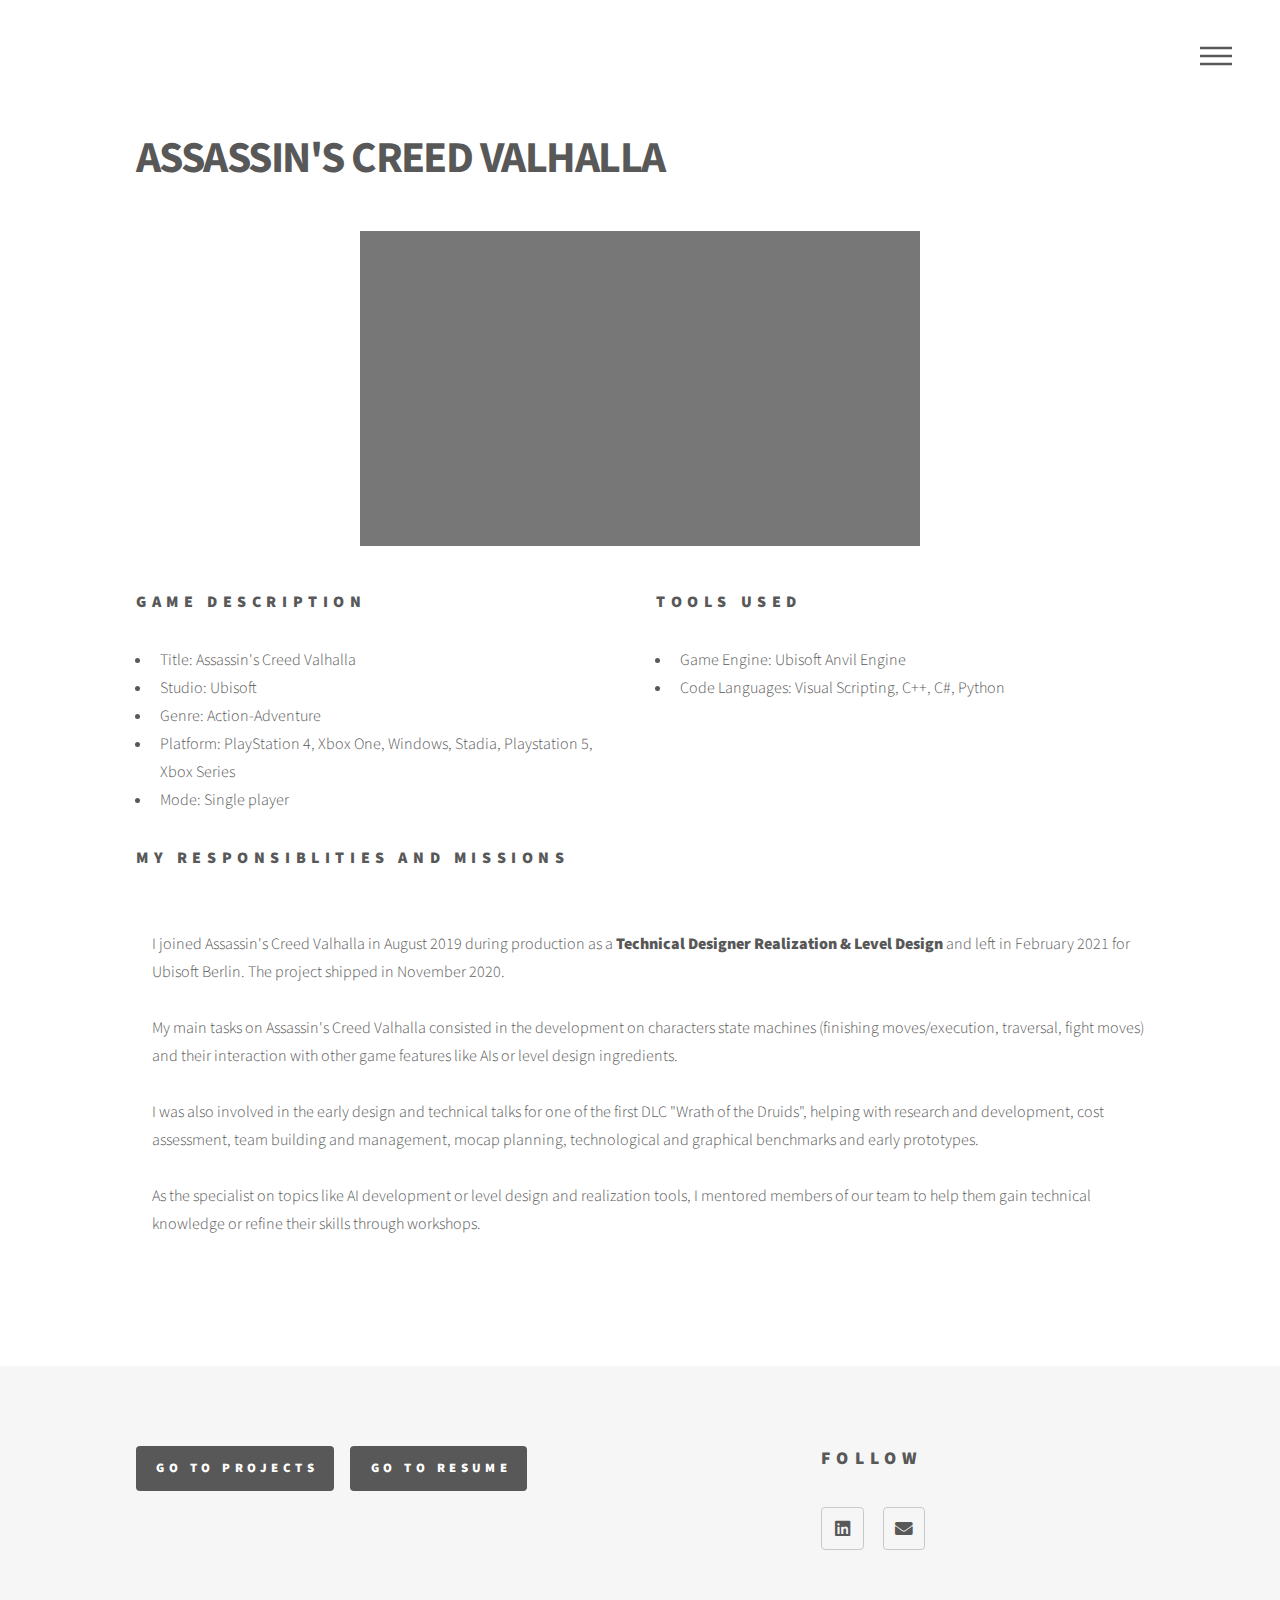
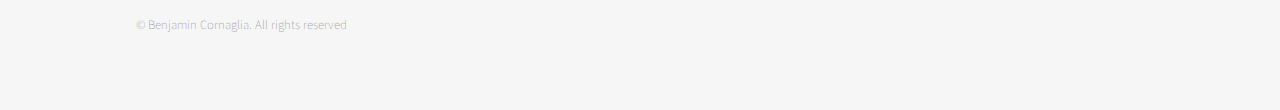
==== AC.html @ 95890073 "Initial Commit" ====
<!DOCTYPE HTML>
<!--
	Phantom by HTML5 UP
	html5up.net | @ajlkn
	Free for personal and commercial use under the CCA 3.0 license (html5up.net/license)
-->
<html>
	<head>
		<title>Benjamin Cornaglia Assassin's Creed Valhalla</title>
		<meta charset="utf-8" />
		<meta name="viewport" content="width=device-width, initial-scale=1, user-scalable=no" />
		<link rel="stylesheet" href="assets/css/main.css" />
		<noscript><link rel="stylesheet" href="assets/css/noscript.css" /></noscript>
	</head>
	<body class="is-preload">
		<!-- Wrapper -->
			<div id="wrapper">

				<!-- Header -->
					<header id="header">
						<div class="inner">

							<!-- Nav -->
								<nav>
									<ul>
										<li><a href="#menu">Menu</a></li>
									</ul>
								</nav>

						</div>
					</header>

				<!-- Menu -->
					<nav id="menu">
						<h2>Menu</h2>
						<ul>
							<li><a href="index.html">Projects</a></li>
							<li><a href="resume.html">Resume</a></li>
						</ul>
					</nav>

				<!-- Main -->
					<div id="main">
						<div class="inner">
							<h1>ASSASSIN'S CREED VALHALLA</h1>

							<iframe src="https://www.youtube.com/embed/d0epU_G4GWY" allowfullscreen></iframe>

							<h1></h1>

							<div class="row">
								<div class="col-6 col-12-small">
									<h3>Game description</h3>
									<ul>
										<li>Title: Assassin's Creed Valhalla</li>
										<li>Studio: Ubisoft</li>
										<li>Genre: Action-Adventure</li>
										<li>Platform: PlayStation 4, Xbox One, Windows, Stadia, Playstation 5, Xbox Series</li>
										<li>Mode: Single player</li>
									</ul>
								</div>
								<div class="col-6 col-12-small">
									<h3>Tools used</h3>
									<ul>
										<li>Game Engine: Ubisoft Anvil Engine</li>
										<li>Code Languages: Visual Scripting, C++, C#, Python</li>
										
									</ul>
								</div>
								<div class="col-12">
									<h3>My responsiblities and missions</h3>
									<ul>
										<p> <br>I joined Assassin's Creed Valhalla in August 2019 during production as a <b>Technical Designer Realization & Level Design</b> and left in February 2021 for Ubisoft Berlin. The project shipped in November 2020.</br>
											<br>My main tasks on Assassin's Creed Valhalla consisted in the development on characters state machines (finishing moves/execution, traversal, fight moves) and their interaction with other game features like AIs or level design ingredients.</br>
											<br>I was also involved in the early design and technical talks for one of the first DLC "Wrath of the Druids", helping with research and development, cost assessment, team building and management, mocap planning, technological and graphical benchmarks and early prototypes.</br>
											<br>As the specialist on topics like AI development or level design and realization tools, I mentored members of our team to help them gain technical knowledge or refine their skills through workshops.</br>
										</p>
									</ul>
								</div>
							</div>
						</div>
					</div>

					

				<!-- Footer -->
				<footer id="footer">
					<div class="inner">
						<section>
							<div class="col-12">
								<ul class="actions">
									<li><a href="index.html" class="button primary">Go to Projects</a></li>
									<li><a href="resume.html" class="button primary">Go to Resume</a></li>											
								</ul>
							</div>
						</section>
						<section>
							<h2>Follow</h2>
							<ul class="icons">
								<li><a href="https://www.linkedin.com/in/benjamincornaglia" class="icon brands style2 fa-linkedin"><span class="label">Linkedin</span></a></li>
								<li><a href="mailto:benjamin.cornaglia@gmail.com" class="icon solid style2 fa-envelope"><span class="label">Email</span></a></li>
							</ul>
						</section>
						<ul class="copyright">
							<li>&copy; Benjamin Cornaglia. All rights reserved</li>
						</ul>
					</div>
				</footer>

			</div>

		<!-- Scripts -->
			<script src="assets/js/jquery.min.js"></script>
			<script src="assets/js/browser.min.js"></script>
			<script src="assets/js/breakpoints.min.js"></script>
			<script src="assets/js/util.js"></script>
			<script src="assets/js/main.js"></script>

	</body>
</html>
---- assets/css/main.css ----
@import url(fontawesome-all.min.css);
@import url("https://fonts.googleapis.com/css?family=Source+Sans+Pro:300,700,900");

/*
	Phantom by HTML5 UP
	html5up.net | @ajlkn
	Free for personal and commercial use under the CCA 3.0 license (html5up.net/license)
*/

html, body, div, span, applet, object,
h1, h2, h3, h4, h5, h6, p, blockquote,
pre, a, abbr, acronym, address, big, cite,
code, del, dfn, em, img, ins, kbd, q, s, samp,
small, strike, strong, sub, sup, tt, var, b,
u, i, center, dl, dt, dd, ol, ul, li, fieldset,
form, label, legend, table, caption, tbody,
tfoot, thead, tr, th, td, article, aside,
canvas, details, embed, figure, figcaption,
footer, header, hgroup, menu, nav, output, ruby,
section, summary, time, mark, audio, video {
	margin: 0;
	padding: 0;
	border: 0;
	font-size: 100%;
	font: inherit;
	vertical-align: baseline;}

article, aside, details, figcaption, figure,
footer, header, hgroup, menu, nav, section {
	display: block;}

iframe{
	width: 560px;
    height: 315px;
    margin: 0 auto;
    background-color: #777;
	display: block;
    border-style:none;
}

body {
	line-height: 1;
}

ol, ul {
	list-style: none;
}

blockquote, q {
	quotes: none;
}

	blockquote:before, blockquote:after, q:before, q:after {
		content: '';
		content: none;
	}

table {
	border-collapse: collapse;
	border-spacing: 0;
}

body {
	-webkit-text-size-adjust: none;
}

mark {
	background-color: transparent;
	color: inherit;
}

input::-moz-focus-inner {
	border: 0;
	padding: 0;
}

input, select, textarea {
	-moz-appearance: none;
	-webkit-appearance: none;
	-ms-appearance: none;
	appearance: none;
}

/* Basic */

	@-ms-viewport {
		width: device-width;
	}

	body {
		-ms-overflow-style: scrollbar;
	}

	@media screen and (max-width: 480px) {

		html, body {
			min-width: 320px;
		}

	}

	html {
		box-sizing: border-box;
	}

	*, *:before, *:after {
		box-sizing: inherit;
	}

	body {
		background: #ffffff;
	}

		body.is-preload *, body.is-preload *:before, body.is-preload *:after {
			-moz-animation: none !important;
			-webkit-animation: none !important;
			-ms-animation: none !important;
			animation: none !important;
			-moz-transition: none !important;
			-webkit-transition: none !important;
			-ms-transition: none !important;
			transition: none !important;
		}

/* Type */

	body, input, select, textarea {
		color: #585858;
		font-family: "Source Sans Pro", Helvetica, sans-serif;
		font-size: 16pt;
		font-weight: 300;
		line-height: 1.75;
	}

		@media screen and (max-width: 1680px) {

			body, input, select, textarea {
				font-size: 14pt;
			}

		}

		@media screen and (max-width: 1280px) {

			body, input, select, textarea {
				font-size: 12pt;
			}

		}

	a {
		-moz-transition: border-bottom-color 0.2s ease, color 0.2s ease;
		-webkit-transition: border-bottom-color 0.2s ease, color 0.2s ease;
		-ms-transition: border-bottom-color 0.2s ease, color 0.2s ease;
		transition: border-bottom-color 0.2s ease, color 0.2s ease;
		text-decoration: none;
		color: #585858;
		border-bottom: dotted 1px rgba(88, 88, 88, 0.5);
	}

		a:hover {
			border-bottom-color: transparent;
			color: #f2849e !important;
		}

	strong, b {
		font-weight: 900;
	}

	em, i {
		font-style: italic;
	}

	p {
		margin: 0 0 2em 0;
	}

	h1 {
		font-size: 2.75em;
		font-weight: 700;
		line-height: 1.3;
		margin: 0 0 1em 0;
		letter-spacing: -0.035em;
	}

		h1 a {
			color: inherit;
		}

		@media screen and (max-width: 736px) {

			h1 {
				font-size: 2em;
				margin: 0 0 1em 0;
			}

		}

		@media screen and (max-width: 360px) {

			h1 {
				font-size: 1.75em;
			}

		}

	h2, h3, h4, h5, h6 {
		font-weight: 900;
		line-height: 1.5;
		margin: 0 0 2em 0;
		text-transform: uppercase;
		letter-spacing: 0.35em;
	}

		h2 a, h3 a, h4 a, h5 a, h6 a {
			color: inherit;
		}

	h2 {
		font-size: 1.1em;
	}

	h3 {
		font-size: 1em;
	}

	h4 {
		font-size: 0.8em;
	}

	h5 {
		font-size: 0.8em;
	}

	h6 {
		font-size: 0.8em;
	}

	@media screen and (max-width: 980px) {

		h1 br, h2 br, h3 br, h4 br, h5 br, h6 br {
			display: none;
		}

	}

	@media screen and (max-width: 736px) {

		h2 {
			font-size: 1em;
		}

		h3 {
			font-size: 0.8em;
		}

	}

	sub {
		font-size: 0.8em;
		position: relative;
		top: 0.5em;
	}

	sup {
		font-size: 0.8em;
		position: relative;
		top: -0.5em;
	}

	blockquote {
		border-left: solid 4px #c9c9c9;
		font-style: italic;
		margin: 0 0 2em 0;
		padding: 0.5em 0 0.5em 2em;
	}

	code {
		background: rgba(144, 144, 144, 0.075);
		border-radius: 4px;
		border: solid 1px #c9c9c9;
		font-family: "Courier New", monospace;
		font-size: 0.9em;
		margin: 0 0.25em;
		padding: 0.25em 0.65em;
	}

	pre {
		-webkit-overflow-scrolling: touch;
		font-family: "Courier New", monospace;
		font-size: 0.9em;
		margin: 0 0 2em 0;
	}

		pre code {
			display: block;
			line-height: 1.75;
			padding: 1em 1.5em;
			overflow-x: auto;
		}

	hr {
		border: 0;
		border-bottom: solid 1px #c9c9c9;
		margin: 2em 0;
	}

		hr.major {
			margin: 3em 0;
		}

	.align-left {
		text-align: left;
	}

	.align-center {
		text-align: center;
	}

	.align-right {
		text-align: right;
	}

/* Row */

	.row {
		display: flex;
		flex-wrap: wrap;
		box-sizing: border-box;
		align-items: stretch;
	}

		.row > * {
			box-sizing: border-box;
		}

		.row.gtr-uniform > * > :last-child {
			margin-bottom: 0;
		}

		.row.aln-left {
			justify-content: flex-start;
		}

		.row.aln-center {
			justify-content: center;
		}

		.row.aln-right {
			justify-content: flex-end;
		}

		.row.aln-top {
			align-items: flex-start;
		}

		.row.aln-middle {
			align-items: center;
		}

		.row.aln-bottom {
			align-items: flex-end;
		}

		.row > .imp {
			order: -1;
		}

		.row > .col-1 {
			width: 8.33333%;
		}

		.row > .off-1 {
			margin-left: 8.33333%;
		}

		.row > .col-2 {
			width: 16.66667%;
		}

		.row > .off-2 {
			margin-left: 16.66667%;
		}

		.row > .col-3 {
			width: 25%;
		}

		.row > .off-3 {
			margin-left: 25%;
		}

		.row > .col-4 {
			width: 33.33333%;
		}

		.row > .off-4 {
			margin-left: 33.33333%;
		}

		.row > .col-5 {
			width: 41.66667%;
		}

		.row > .off-5 {
			margin-left: 41.66667%;
		}

		.row > .col-6 {
			width: 50%;
		}

		.row > .off-6 {
			margin-left: 50%;
		}

		.row > .col-7 {
			width: 58.33333%;
		}

		.row > .off-7 {
			margin-left: 58.33333%;
		}

		.row > .col-8 {
			width: 66.66667%;
		}

		.row > .off-8 {
			margin-left: 66.66667%;
		}

		.row > .col-9 {
			width: 75%;
		}

		.row > .off-9 {
			margin-left: 75%;
		}

		.row > .col-10 {
			width: 83.33333%;
		}

		.row > .off-10 {
			margin-left: 83.33333%;
		}

		.row > .col-11 {
			width: 91.66667%;
		}

		.row > .off-11 {
			margin-left: 91.66667%;
		}

		.row > .col-12 {
			width: 100%;
		}

		.row > .off-12 {
			margin-left: 100%;
		}

		.row.gtr-0 {
			margin-top: 0;
			margin-left: 0em;
		}

			.row.gtr-0 > * {
				padding: 0 0 0 0em;
			}

			.row.gtr-0.gtr-uniform {
				margin-top: 0em;
			}

				.row.gtr-0.gtr-uniform > * {
					padding-top: 0em;
				}

		.row.gtr-25 {
			margin-top: 0;
			margin-left: -0.5em;
		}

			.row.gtr-25 > * {
				padding: 0 0 0 0.5em;
			}

			.row.gtr-25.gtr-uniform {
				margin-top: -0.5em;
			}

				.row.gtr-25.gtr-uniform > * {
					padding-top: 0.5em;
				}

		.row.gtr-50 {
			margin-top: 0;
			margin-left: -1em;
		}

			.row.gtr-50 > * {
				padding: 0 0 0 1em;
			}

			.row.gtr-50.gtr-uniform {
				margin-top: -1em;
			}

				.row.gtr-50.gtr-uniform > * {
					padding-top: 1em;
				}

		.row {
			margin-top: 0;
			margin-left: -2em;
		}

			.row > * {
				padding: 0 0 0 2em;
			}

			.row.gtr-uniform {
				margin-top: -2em;
			}

				.row.gtr-uniform > * {
					padding-top: 2em;
				}

		.row.gtr-150 {
			margin-top: 0;
			margin-left: -3em;
		}

			.row.gtr-150 > * {
				padding: 0 0 0 3em;
			}

			.row.gtr-150.gtr-uniform {
				margin-top: -3em;
			}

				.row.gtr-150.gtr-uniform > * {
					padding-top: 3em;
				}

		.row.gtr-200 {
			margin-top: 0;
			margin-left: -4em;
		}

			.row.gtr-200 > * {
				padding: 0 0 0 4em;
			}

			.row.gtr-200.gtr-uniform {
				margin-top: -4em;
			}

				.row.gtr-200.gtr-uniform > * {
					padding-top: 4em;
				}

		@media screen and (max-width: 1680px) {

			.row {
				display: flex;
				flex-wrap: wrap;
				box-sizing: border-box;
				align-items: stretch;
			}

				.row > * {
					box-sizing: border-box;
				}

				.row.gtr-uniform > * > :last-child {
					margin-bottom: 0;
				}

				.row.aln-left {
					justify-content: flex-start;
				}

				.row.aln-center {
					justify-content: center;
				}

				.row.aln-right {
					justify-content: flex-end;
				}

				.row.aln-top {
					align-items: flex-start;
				}

				.row.aln-middle {
					align-items: center;
				}

				.row.aln-bottom {
					align-items: flex-end;
				}

				.row > .imp-xlarge {
					order: -1;
				}

				.row > .col-1-xlarge {
					width: 8.33333%;
				}

				.row > .off-1-xlarge {
					margin-left: 8.33333%;
				}

				.row > .col-2-xlarge {
					width: 16.66667%;
				}

				.row > .off-2-xlarge {
					margin-left: 16.66667%;
				}

				.row > .col-3-xlarge {
					width: 25%;
				}

				.row > .off-3-xlarge {
					margin-left: 25%;
				}

				.row > .col-4-xlarge {
					width: 33.33333%;
				}

				.row > .off-4-xlarge {
					margin-left: 33.33333%;
				}

				.row > .col-5-xlarge {
					width: 41.66667%;
				}

				.row > .off-5-xlarge {
					margin-left: 41.66667%;
				}

				.row > .col-6-xlarge {
					width: 50%;
				}

				.row > .off-6-xlarge {
					margin-left: 50%;
				}

				.row > .col-7-xlarge {
					width: 58.33333%;
				}

				.row > .off-7-xlarge {
					margin-left: 58.33333%;
				}

				.row > .col-8-xlarge {
					width: 66.66667%;
				}

				.row > .off-8-xlarge {
					margin-left: 66.66667%;
				}

				.row > .col-9-xlarge {
					width: 75%;
				}

				.row > .off-9-xlarge {
					margin-left: 75%;
				}

				.row > .col-10-xlarge {
					width: 83.33333%;
				}

				.row > .off-10-xlarge {
					margin-left: 83.33333%;
				}

				.row > .col-11-xlarge {
					width: 91.66667%;
				}

				.row > .off-11-xlarge {
					margin-left: 91.66667%;
				}

				.row > .col-12-xlarge {
					width: 100%;
				}

				.row > .off-12-xlarge {
					margin-left: 100%;
				}

				.row.gtr-0 {
					margin-top: 0;
					margin-left: 0em;
				}

					.row.gtr-0 > * {
						padding: 0 0 0 0em;
					}

					.row.gtr-0.gtr-uniform {
						margin-top: 0em;
					}

						.row.gtr-0.gtr-uniform > * {
							padding-top: 0em;
						}

				.row.gtr-25 {
					margin-top: 0;
					margin-left: -0.5em;
				}

					.row.gtr-25 > * {
						padding: 0 0 0 0.5em;
					}

					.row.gtr-25.gtr-uniform {
						margin-top: -0.5em;
					}

						.row.gtr-25.gtr-uniform > * {
							padding-top: 0.5em;
						}

				.row.gtr-50 {
					margin-top: 0;
					margin-left: -1em;
				}

					.row.gtr-50 > * {
						padding: 0 0 0 1em;
					}

					.row.gtr-50.gtr-uniform {
						margin-top: -1em;
					}

						.row.gtr-50.gtr-uniform > * {
							padding-top: 1em;
						}

				.row {
					margin-top: 0;
					margin-left: -2em;
				}

					.row > * {
						padding: 0 0 0 2em;
					}

					.row.gtr-uniform {
						margin-top: -2em;
					}

						.row.gtr-uniform > * {
							padding-top: 2em;
						}

				.row.gtr-150 {
					margin-top: 0;
					margin-left: -3em;
				}

					.row.gtr-150 > * {
						padding: 0 0 0 3em;
					}

					.row.gtr-150.gtr-uniform {
						margin-top: -3em;
					}

						.row.gtr-150.gtr-uniform > * {
							padding-top: 3em;
						}

				.row.gtr-200 {
					margin-top: 0;
					margin-left: -4em;
				}

					.row.gtr-200 > * {
						padding: 0 0 0 4em;
					}

					.row.gtr-200.gtr-uniform {
						margin-top: -4em;
					}

						.row.gtr-200.gtr-uniform > * {
							padding-top: 4em;
						}

		}

		@media screen and (max-width: 1280px) {

			.row {
				display: flex;
				flex-wrap: wrap;
				box-sizing: border-box;
				align-items: stretch;
			}

				.row > * {
					box-sizing: border-box;
				}

				.row.gtr-uniform > * > :last-child {
					margin-bottom: 0;
				}

				.row.aln-left {
					justify-content: flex-start;
				}

				.row.aln-center {
					justify-content: center;
				}

				.row.aln-right {
					justify-content: flex-end;
				}

				.row.aln-top {
					align-items: flex-start;
				}

				.row.aln-middle {
					align-items: center;
				}

				.row.aln-bottom {
					align-items: flex-end;
				}

				.row > .imp-large {
					order: -1;
				}

				.row > .col-1-large {
					width: 8.33333%;
				}

				.row > .off-1-large {
					margin-left: 8.33333%;
				}

				.row > .col-2-large {
					width: 16.66667%;
				}

				.row > .off-2-large {
					margin-left: 16.66667%;
				}

				.row > .col-3-large {
					width: 25%;
				}

				.row > .off-3-large {
					margin-left: 25%;
				}

				.row > .col-4-large {
					width: 33.33333%;
				}

				.row > .off-4-large {
					margin-left: 33.33333%;
				}

				.row > .col-5-large {
					width: 41.66667%;
				}

				.row > .off-5-large {
					margin-left: 41.66667%;
				}

				.row > .col-6-large {
					width: 50%;
				}

				.row > .off-6-large {
					margin-left: 50%;
				}

				.row > .col-7-large {
					width: 58.33333%;
				}

				.row > .off-7-large {
					margin-left: 58.33333%;
				}

				.row > .col-8-large {
					width: 66.66667%;
				}

				.row > .off-8-large {
					margin-left: 66.66667%;
				}

				.row > .col-9-large {
					width: 75%;
				}

				.row > .off-9-large {
					margin-left: 75%;
				}

				.row > .col-10-large {
					width: 83.33333%;
				}

				.row > .off-10-large {
					margin-left: 83.33333%;
				}

				.row > .col-11-large {
					width: 91.66667%;
				}

				.row > .off-11-large {
					margin-left: 91.66667%;
				}

				.row > .col-12-large {
					width: 100%;
				}

				.row > .off-12-large {
					margin-left: 100%;
				}

				.row.gtr-0 {
					margin-top: 0;
					margin-left: 0em;
				}

					.row.gtr-0 > * {
						padding: 0 0 0 0em;
					}

					.row.gtr-0.gtr-uniform {
						margin-top: 0em;
					}

						.row.gtr-0.gtr-uniform > * {
							padding-top: 0em;
						}

				.row.gtr-25 {
					margin-top: 0;
					margin-left: -0.5em;
				}

					.row.gtr-25 > * {
						padding: 0 0 0 0.5em;
					}

					.row.gtr-25.gtr-uniform {
						margin-top: -0.5em;
					}

						.row.gtr-25.gtr-uniform > * {
							padding-top: 0.5em;
						}

				.row.gtr-50 {
					margin-top: 0;
					margin-left: -1em;
				}

					.row.gtr-50 > * {
						padding: 0 0 0 1em;
					}

					.row.gtr-50.gtr-uniform {
						margin-top: -1em;
					}

						.row.gtr-50.gtr-uniform > * {
							padding-top: 1em;
						}

				.row {
					margin-top: 0;
					margin-left: -2em;
				}

					.row > * {
						padding: 0 0 0 2em;
					}

					.row.gtr-uniform {
						margin-top: -2em;
					}

						.row.gtr-uniform > * {
							padding-top: 2em;
						}

				.row.gtr-150 {
					margin-top: 0;
					margin-left: -3em;
				}

					.row.gtr-150 > * {
						padding: 0 0 0 3em;
					}

					.row.gtr-150.gtr-uniform {
						margin-top: -3em;
					}

						.row.gtr-150.gtr-uniform > * {
							padding-top: 3em;
						}

				.row.gtr-200 {
					margin-top: 0;
					margin-left: -4em;
				}

					.row.gtr-200 > * {
						padding: 0 0 0 4em;
					}

					.row.gtr-200.gtr-uniform {
						margin-top: -4em;
					}

						.row.gtr-200.gtr-uniform > * {
							padding-top: 4em;
						}

		}

		@media screen and (max-width: 980px) {

			.row {
				display: flex;
				flex-wrap: wrap;
				box-sizing: border-box;
				align-items: stretch;
			}

				.row > * {
					box-sizing: border-box;
				}

				.row.gtr-uniform > * > :last-child {
					margin-bottom: 0;
				}

				.row.aln-left {
					justify-content: flex-start;
				}

				.row.aln-center {
					justify-content: center;
				}

				.row.aln-right {
					justify-content: flex-end;
				}

				.row.aln-top {
					align-items: flex-start;
				}

				.row.aln-middle {
					align-items: center;
				}

				.row.aln-bottom {
					align-items: flex-end;
				}

				.row > .imp-medium {
					order: -1;
				}

				.row > .col-1-medium {
					width: 8.33333%;
				}

				.row > .off-1-medium {
					margin-left: 8.33333%;
				}

				.row > .col-2-medium {
					width: 16.66667%;
				}

				.row > .off-2-medium {
					margin-left: 16.66667%;
				}

				.row > .col-3-medium {
					width: 25%;
				}

				.row > .off-3-medium {
					margin-left: 25%;
				}

				.row > .col-4-medium {
					width: 33.33333%;
				}

				.row > .off-4-medium {
					margin-left: 33.33333%;
				}

				.row > .col-5-medium {
					width: 41.66667%;
				}

				.row > .off-5-medium {
					margin-left: 41.66667%;
				}

				.row > .col-6-medium {
					width: 50%;
				}

				.row > .off-6-medium {
					margin-left: 50%;
				}

				.row > .col-7-medium {
					width: 58.33333%;
				}

				.row > .off-7-medium {
					margin-left: 58.33333%;
				}

				.row > .col-8-medium {
					width: 66.66667%;
				}

				.row > .off-8-medium {
					margin-left: 66.66667%;
				}

				.row > .col-9-medium {
					width: 75%;
				}

				.row > .off-9-medium {
					margin-left: 75%;
				}

				.row > .col-10-medium {
					width: 83.33333%;
				}

				.row > .off-10-medium {
					margin-left: 83.33333%;
				}

				.row > .col-11-medium {
					width: 91.66667%;
				}

				.row > .off-11-medium {
					margin-left: 91.66667%;
				}

				.row > .col-12-medium {
					width: 100%;
				}

				.row > .off-12-medium {
					margin-left: 100%;
				}

				.row.gtr-0 {
					margin-top: 0;
					margin-left: 0em;
				}

					.row.gtr-0 > * {
						padding: 0 0 0 0em;
					}

					.row.gtr-0.gtr-uniform {
						margin-top: 0em;
					}

						.row.gtr-0.gtr-uniform > * {
							padding-top: 0em;
						}

				.row.gtr-25 {
					margin-top: 0;
					margin-left: -0.375em;
				}

					.row.gtr-25 > * {
						padding: 0 0 0 0.375em;
					}

					.row.gtr-25.gtr-uniform {
						margin-top: -0.375em;
					}

						.row.gtr-25.gtr-uniform > * {
							padding-top: 0.375em;
						}

				.row.gtr-50 {
					margin-top: 0;
					margin-left: -0.75em;
				}

					.row.gtr-50 > * {
						padding: 0 0 0 0.75em;
					}

					.row.gtr-50.gtr-uniform {
						margin-top: -0.75em;
					}

						.row.gtr-50.gtr-uniform > * {
							padding-top: 0.75em;
						}

				.row {
					margin-top: 0;
					margin-left: -1.5em;
				}

					.row > * {
						padding: 0 0 0 1.5em;
					}

					.row.gtr-uniform {
						margin-top: -1.5em;
					}

						.row.gtr-uniform > * {
							padding-top: 1.5em;
						}

				.row.gtr-150 {
					margin-top: 0;
					margin-left: -2.25em;
				}

					.row.gtr-150 > * {
						padding: 0 0 0 2.25em;
					}

					.row.gtr-150.gtr-uniform {
						margin-top: -2.25em;
					}

						.row.gtr-150.gtr-uniform > * {
							padding-top: 2.25em;
						}

				.row.gtr-200 {
					margin-top: 0;
					margin-left: -3em;
				}

					.row.gtr-200 > * {
						padding: 0 0 0 3em;
					}

					.row.gtr-200.gtr-uniform {
						margin-top: -3em;
					}

						.row.gtr-200.gtr-uniform > * {
							padding-top: 3em;
						}

		}

		@media screen and (max-width: 736px) {

			.row {
				display: flex;
				flex-wrap: wrap;
				box-sizing: border-box;
				align-items: stretch;
			}

				.row > * {
					box-sizing: border-box;
				}

				.row.gtr-uniform > * > :last-child {
					margin-bottom: 0;
				}

				.row.aln-left {
					justify-content: flex-start;
				}

				.row.aln-center {
					justify-content: center;
				}

				.row.aln-right {
					justify-content: flex-end;
				}

				.row.aln-top {
					align-items: flex-start;
				}

				.row.aln-middle {
					align-items: center;
				}

				.row.aln-bottom {
					align-items: flex-end;
				}

				.row > .imp-small {
					order: -1;
				}

				.row > .col-1-small {
					width: 8.33333%;
				}

				.row > .off-1-small {
					margin-left: 8.33333%;
				}

				.row > .col-2-small {
					width: 16.66667%;
				}

				.row > .off-2-small {
					margin-left: 16.66667%;
				}

				.row > .col-3-small {
					width: 25%;
				}

				.row > .off-3-small {
					margin-left: 25%;
				}

				.row > .col-4-small {
					width: 33.33333%;
				}

				.row > .off-4-small {
					margin-left: 33.33333%;
				}

				.row > .col-5-small {
					width: 41.66667%;
				}

				.row > .off-5-small {
					margin-left: 41.66667%;
				}

				.row > .col-6-small {
					width: 50%;
				}

				.row > .off-6-small {
					margin-left: 50%;
				}

				.row > .col-7-small {
					width: 58.33333%;
				}

				.row > .off-7-small {
					margin-left: 58.33333%;
				}

				.row > .col-8-small {
					width: 66.66667%;
				}

				.row > .off-8-small {
					margin-left: 66.66667%;
				}

				.row > .col-9-small {
					width: 75%;
				}

				.row > .off-9-small {
					margin-left: 75%;
				}

				.row > .col-10-small {
					width: 83.33333%;
				}

				.row > .off-10-small {
					margin-left: 83.33333%;
				}

				.row > .col-11-small {
					width: 91.66667%;
				}

				.row > .off-11-small {
					margin-left: 91.66667%;
				}

				.row > .col-12-small {
					width: 100%;
				}

				.row > .off-12-small {
					margin-left: 100%;
				}

				.row.gtr-0 {
					margin-top: 0;
					margin-left: 0em;
				}

					.row.gtr-0 > * {
						padding: 0 0 0 0em;
					}

					.row.gtr-0.gtr-uniform {
						margin-top: 0em;
					}

						.row.gtr-0.gtr-uniform > * {
							padding-top: 0em;
						}

				.row.gtr-25 {
					margin-top: 0;
					margin-left: -0.25em;
				}

					.row.gtr-25 > * {
						padding: 0 0 0 0.25em;
					}

					.row.gtr-25.gtr-uniform {
						margin-top: -0.25em;
					}

						.row.gtr-25.gtr-uniform > * {
							padding-top: 0.25em;
						}

				.row.gtr-50 {
					margin-top: 0;
					margin-left: -0.5em;
				}

					.row.gtr-50 > * {
						padding: 0 0 0 0.5em;
					}

					.row.gtr-50.gtr-uniform {
						margin-top: -0.5em;
					}

						.row.gtr-50.gtr-uniform > * {
							padding-top: 0.5em;
						}

				.row {
					margin-top: 0;
					margin-left: -1em;
				}

					.row > * {
						padding: 0 0 0 1em;
					}

					.row.gtr-uniform {
						margin-top: -1em;
					}

						.row.gtr-uniform > * {
							padding-top: 1em;
						}

				.row.gtr-150 {
					margin-top: 0;
					margin-left: -1.5em;
				}

					.row.gtr-150 > * {
						padding: 0 0 0 1.5em;
					}

					.row.gtr-150.gtr-uniform {
						margin-top: -1.5em;
					}

						.row.gtr-150.gtr-uniform > * {
							padding-top: 1.5em;
						}

				.row.gtr-200 {
					margin-top: 0;
					margin-left: -2em;
				}

					.row.gtr-200 > * {
						padding: 0 0 0 2em;
					}

					.row.gtr-200.gtr-uniform {
						margin-top: -2em;
					}

						.row.gtr-200.gtr-uniform > * {
							padding-top: 2em;
						}

		}

		@media screen and (max-width: 480px) {

			.row {
				display: flex;
				flex-wrap: wrap;
				box-sizing: border-box;
				align-items: stretch;
			}

				.row > * {
					box-sizing: border-box;
				}

				.row.gtr-uniform > * > :last-child {
					margin-bottom: 0;
				}

				.row.aln-left {
					justify-content: flex-start;
				}

				.row.aln-center {
					justify-content: center;
				}

				.row.aln-right {
					justify-content: flex-end;
				}

				.row.aln-top {
					align-items: flex-start;
				}

				.row.aln-middle {
					align-items: center;
				}

				.row.aln-bottom {
					align-items: flex-end;
				}

				.row > .imp-xsmall {
					order: -1;
				}

				.row > .col-1-xsmall {
					width: 8.33333%;
				}

				.row > .off-1-xsmall {
					margin-left: 8.33333%;
				}

				.row > .col-2-xsmall {
					width: 16.66667%;
				}

				.row > .off-2-xsmall {
					margin-left: 16.66667%;
				}

				.row > .col-3-xsmall {
					width: 25%;
				}

				.row > .off-3-xsmall {
					margin-left: 25%;
				}

				.row > .col-4-xsmall {
					width: 33.33333%;
				}

				.row > .off-4-xsmall {
					margin-left: 33.33333%;
				}

				.row > .col-5-xsmall {
					width: 41.66667%;
				}

				.row > .off-5-xsmall {
					margin-left: 41.66667%;
				}

				.row > .col-6-xsmall {
					width: 50%;
				}

				.row > .off-6-xsmall {
					margin-left: 50%;
				}

				.row > .col-7-xsmall {
					width: 58.33333%;
				}

				.row > .off-7-xsmall {
					margin-left: 58.33333%;
				}

				.row > .col-8-xsmall {
					width: 66.66667%;
				}

				.row > .off-8-xsmall {
					margin-left: 66.66667%;
				}

				.row > .col-9-xsmall {
					width: 75%;
				}

				.row > .off-9-xsmall {
					margin-left: 75%;
				}

				.row > .col-10-xsmall {
					width: 83.33333%;
				}

				.row > .off-10-xsmall {
					margin-left: 83.33333%;
				}

				.row > .col-11-xsmall {
					width: 91.66667%;
				}

				.row > .off-11-xsmall {
					margin-left: 91.66667%;
				}

				.row > .col-12-xsmall {
					width: 100%;
				}

				.row > .off-12-xsmall {
					margin-left: 100%;
				}

				.row.gtr-0 {
					margin-top: 0;
					margin-left: 0em;
				}

					.row.gtr-0 > * {
						padding: 0 0 0 0em;
					}

					.row.gtr-0.gtr-uniform {
						margin-top: 0em;
					}

						.row.gtr-0.gtr-uniform > * {
							padding-top: 0em;
						}

				.row.gtr-25 {
					margin-top: 0;
					margin-left: -0.25em;
				}

					.row.gtr-25 > * {
						padding: 0 0 0 0.25em;
					}

					.row.gtr-25.gtr-uniform {
						margin-top: -0.25em;
					}

						.row.gtr-25.gtr-uniform > * {
							padding-top: 0.25em;
						}

				.row.gtr-50 {
					margin-top: 0;
					margin-left: -0.5em;
				}

					.row.gtr-50 > * {
						padding: 0 0 0 0.5em;
					}

					.row.gtr-50.gtr-uniform {
						margin-top: -0.5em;
					}

						.row.gtr-50.gtr-uniform > * {
							padding-top: 0.5em;
						}

				.row {
					margin-top: 0;
					margin-left: -1em;
				}

					.row > * {
						padding: 0 0 0 1em;
					}

					.row.gtr-uniform {
						margin-top: -1em;
					}

						.row.gtr-uniform > * {
							padding-top: 1em;
						}

				.row.gtr-150 {
					margin-top: 0;
					margin-left: -1.5em;
				}

					.row.gtr-150 > * {
						padding: 0 0 0 1.5em;
					}

					.row.gtr-150.gtr-uniform {
						margin-top: -1.5em;
					}

						.row.gtr-150.gtr-uniform > * {
							padding-top: 1.5em;
						}

				.row.gtr-200 {
					margin-top: 0;
					margin-left: -2em;
				}

					.row.gtr-200 > * {
						padding: 0 0 0 2em;
					}

					.row.gtr-200.gtr-uniform {
						margin-top: -2em;
					}

						.row.gtr-200.gtr-uniform > * {
							padding-top: 2em;
						}

		}

/* Section/Article */

	section.special, article.special {
		text-align: center;
	}

	header p {
		margin-top: -1em;
	}

	@media screen and (max-width: 736px) {

		header p {
			margin-top: 0;
		}

	}

/* Icon */

	.icon {
		text-decoration: none;
		border-bottom: none;
		position: relative;
	}

		.icon:before {
			-moz-osx-font-smoothing: grayscale;
			-webkit-font-smoothing: antialiased;
			display: inline-block;
			font-style: normal;
			font-variant: normal;
			text-rendering: auto;
			line-height: 1;
			text-transform: none !important;
			font-family: 'Font Awesome 5 Free';
			font-weight: 400;
		}

		.icon > .label {
			display: none;
		}

		.icon:before {
			line-height: inherit;
		}

		.icon.solid:before {
			font-weight: 900;
		}

		.icon.brands:before {
			font-family: 'Font Awesome 5 Brands';
		}

		.icon.style2 {
			-moz-transition: background-color 0.2s ease-in-out, color 0.2s ease-in-out, border-color 0.2s ease-in-out;
			-webkit-transition: background-color 0.2s ease-in-out, color 0.2s ease-in-out, border-color 0.2s ease-in-out;
			-ms-transition: background-color 0.2s ease-in-out, color 0.2s ease-in-out, border-color 0.2s ease-in-out;
			transition: background-color 0.2s ease-in-out, color 0.2s ease-in-out, border-color 0.2s ease-in-out;
			background-color: transparent;
			border: solid 1px #c9c9c9;
			border-radius: 4px;
			width: 2.65em;
			height: 2.65em;
			display: inline-block;
			text-align: center;
			line-height: 2.65em;
			color: inherit;
		}

			.icon.style2:before {
				font-size: 1.1em;
			}

			.icon.style2:hover {
				color: #f2849e;
				border-color: #f2849e;
			}

			.icon.style2:active {
				background-color: rgba(242, 132, 158, 0.1);
			}

/* List */

	ol {
		list-style: decimal;
		margin: 0 0 2em 0;
		padding-left: 1.25em;
	}

		ol li {
			padding-left: 0.25em;
		}

	ul {
		list-style: disc;
		margin: 0 0 2em 0;
		padding-left: 1em;
	}

		ul li {
			padding-left: 0.5em;
		}

		ul.alt {
			list-style: none;
			padding-left: 0;
		}

			ul.alt li {
				border-top: solid 1px #c9c9c9;
				padding: 0.5em 0;
			}

				ul.alt li:first-child {
					border-top: 0;
					padding-top: 0;
				}

	dl {
		margin: 0 0 2em 0;
	}

		dl dt {
			display: block;
			font-weight: 900;
			margin: 0 0 1em 0;
		}

		dl dd {
			margin-left: 2em;
		}

/* Actions */

	ul.actions {
		display: -moz-flex;
		display: -webkit-flex;
		display: -ms-flex;
		display: flex;
		cursor: default;
		list-style: none;
		margin-left: -1em;
		padding-left: 0;
	}

		ul.actions li {
			padding: 0 0 0 1em;
			vertical-align: middle;
		}

		ul.actions.special {
			-moz-justify-content: center;
			-webkit-justify-content: center;
			-ms-justify-content: center;
			justify-content: center;
			width: 100%;
			margin-left: 0;
		}

			ul.actions.special li:first-child {
				padding-left: 0;
			}

		ul.actions.stacked {
			-moz-flex-direction: column;
			-webkit-flex-direction: column;
			-ms-flex-direction: column;
			flex-direction: column;
			margin-left: 0;
		}

			ul.actions.stacked li {
				padding: 1.3em 0 0 0;
			}

				ul.actions.stacked li:first-child {
					padding-top: 0;
				}

		ul.actions.fit {
			width: calc(100% + 1em);
		}

			ul.actions.fit li {
				-moz-flex-grow: 1;
				-webkit-flex-grow: 1;
				-ms-flex-grow: 1;
				flex-grow: 1;
				-moz-flex-shrink: 1;
				-webkit-flex-shrink: 1;
				-ms-flex-shrink: 1;
				flex-shrink: 1;
				width: 100%;
			}

				ul.actions.fit li > * {
					width: 100%;
				}

			ul.actions.fit.stacked {
				width: 100%;
			}

		@media screen and (max-width: 480px) {

			ul.actions:not(.fixed) {
				-moz-flex-direction: column;
				-webkit-flex-direction: column;
				-ms-flex-direction: column;
				flex-direction: column;
				margin-left: 0;
				width: 100% !important;
			}

				ul.actions:not(.fixed) li {
					-moz-flex-grow: 1;
					-webkit-flex-grow: 1;
					-ms-flex-grow: 1;
					flex-grow: 1;
					-moz-flex-shrink: 1;
					-webkit-flex-shrink: 1;
					-ms-flex-shrink: 1;
					flex-shrink: 1;
					padding: 1em 0 0 0;
					text-align: center;
					width: 100%;
				}

					ul.actions:not(.fixed) li > * {
						width: 100%;
					}

					ul.actions:not(.fixed) li:first-child {
						padding-top: 0;
					}

					ul.actions:not(.fixed) li input[type="submit"],
					ul.actions:not(.fixed) li input[type="reset"],
					ul.actions:not(.fixed) li input[type="button"],
					ul.actions:not(.fixed) li button,
					ul.actions:not(.fixed) li .button {
						width: 100%;
					}

						ul.actions:not(.fixed) li input[type="submit"].icon:before,
						ul.actions:not(.fixed) li input[type="reset"].icon:before,
						ul.actions:not(.fixed) li input[type="button"].icon:before,
						ul.actions:not(.fixed) li button.icon:before,
						ul.actions:not(.fixed) li .button.icon:before {
							margin-left: -0.5rem;
						}

		}

/* Icons */

	ul.icons {
		cursor: default;
		list-style: none;
		padding-left: 0;
		margin: -1em 0 2em -1em;
	}

		ul.icons li {
			display: inline-block;
			padding: 1em 0 0 1em;
		}

/* Form */

	form {
		margin: 0 0 2em 0;
		overflow-x: hidden;
	}

		form > :last-child {
			margin-bottom: 0;
		}

		form > .fields {
			display: -moz-flex;
			display: -webkit-flex;
			display: -ms-flex;
			display: flex;
			-moz-flex-wrap: wrap;
			-webkit-flex-wrap: wrap;
			-ms-flex-wrap: wrap;
			flex-wrap: wrap;
			width: calc(100% + 3em);
			margin: -1.5em 0 2em -1.5em;
		}

			form > .fields > .field {
				-moz-flex-grow: 0;
				-webkit-flex-grow: 0;
				-ms-flex-grow: 0;
				flex-grow: 0;
				-moz-flex-shrink: 0;
				-webkit-flex-shrink: 0;
				-ms-flex-shrink: 0;
				flex-shrink: 0;
				padding: 1.5em 0 0 1.5em;
				width: calc(100% - 1.5em);
			}

				form > .fields > .field.half {
					width: calc(50% - 0.75em);
				}

				form > .fields > .field.third {
					width: calc(100%/3 - 0.5em);
				}

				form > .fields > .field.quarter {
					width: calc(25% - 0.375em);
				}

		@media screen and (max-width: 480px) {

			form > .fields {
				width: calc(100% + 3em);
				margin: -1.5em 0 2em -1.5em;
			}

				form > .fields > .field {
					padding: 1.5em 0 0 1.5em;
					width: calc(100% - 1.5em);
				}

					form > .fields > .field.half {
						width: calc(100% - 1.5em);
					}

					form > .fields > .field.third {
						width: calc(100% - 1.5em);
					}

					form > .fields > .field.quarter {
						width: calc(100% - 1.5em);
					}

		}

	label {
		display: block;
		font-size: 0.9em;
		font-weight: 900;
		margin: 0 0 1em 0;
	}

	input[type="text"],
	input[type="password"],
	input[type="email"],
	input[type="tel"],
	select,
	textarea {
		-moz-appearance: none;
		-webkit-appearance: none;
		-ms-appearance: none;
		appearance: none;
		background-color: transparent;
		border: none;
		border-radius: 0;
		border-bottom: solid 1px #c9c9c9;
		color: inherit;
		display: block;
		outline: 0;
		padding: 0;
		text-decoration: none;
		width: 100%;
	}

		input[type="text"]:invalid,
		input[type="password"]:invalid,
		input[type="email"]:invalid,
		input[type="tel"]:invalid,
		select:invalid,
		textarea:invalid {
			box-shadow: none;
		}

		input[type="text"]:focus,
		input[type="password"]:focus,
		input[type="email"]:focus,
		input[type="tel"]:focus,
		select:focus,
		textarea:focus {
			border-bottom-color: #f2849e;
			box-shadow: inset 0 -1px 0 0 #f2849e;
		}

	select {
		background-image: url("data:image/svg+xml;charset=utf8,%3Csvg xmlns='http://www.w3.org/2000/svg' width='40' height='40' preserveAspectRatio='none' viewBox='0 0 40 40'%3E%3Cpath d='M9.4,12.3l10.4,10.4l10.4-10.4c0.2-0.2,0.5-0.4,0.9-0.4c0.3,0,0.6,0.1,0.9,0.4l3.3,3.3c0.2,0.2,0.4,0.5,0.4,0.9 c0,0.4-0.1,0.6-0.4,0.9L20.7,31.9c-0.2,0.2-0.5,0.4-0.9,0.4c-0.3,0-0.6-0.1-0.9-0.4L4.3,17.3c-0.2-0.2-0.4-0.5-0.4-0.9 c0-0.4,0.1-0.6,0.4-0.9l3.3-3.3c0.2-0.2,0.5-0.4,0.9-0.4S9.1,12.1,9.4,12.3z' fill='%23c9c9c9' /%3E%3C/svg%3E");
		background-size: 1.25rem;
		background-repeat: no-repeat;
		background-position: calc(100% - 1rem) center;
		height: 3em;
		padding-right: 3em;
		text-overflow: ellipsis;
	}

		select option {
			background: #ffffff;
		}

		select:focus::-ms-value {
			background-color: transparent;
		}

		select::-ms-expand {
			display: none;
		}

	input[type="text"],
	input[type="password"],
	input[type="email"],
	select {
		height: 3em;
	}

	textarea {
		padding: 0;
		min-height: 3.75em;
	}

	input[type="checkbox"],
	input[type="radio"] {
		-moz-appearance: none;
		-webkit-appearance: none;
		-ms-appearance: none;
		appearance: none;
		display: block;
		float: left;
		margin-right: -2em;
		opacity: 0;
		width: 1em;
		z-index: -1;
	}

		input[type="checkbox"] + label,
		input[type="radio"] + label {
			text-decoration: none;
			color: #585858;
			cursor: pointer;
			display: inline-block;
			font-size: 1em;
			font-weight: 300;
			padding-left: 2.55em;
			padding-right: 0.75em;
			position: relative;
		}

			input[type="checkbox"] + label:before,
			input[type="radio"] + label:before {
				-moz-osx-font-smoothing: grayscale;
				-webkit-font-smoothing: antialiased;
				display: inline-block;
				font-style: normal;
				font-variant: normal;
				text-rendering: auto;
				line-height: 1;
				text-transform: none !important;
				font-family: 'Font Awesome 5 Free';
				font-weight: 900;
			}

			input[type="checkbox"] + label:before,
			input[type="radio"] + label:before {
				border-radius: 4px;
				border: solid 1px #c9c9c9;
				content: '';
				display: inline-block;
				font-size: 0.8em;
				height: 2.25em;
				left: 0;
				line-height: 2.25em;
				position: absolute;
				text-align: center;
				top: 0;
				width: 2.25em;
			}

		input[type="checkbox"]:checked + label:before,
		input[type="radio"]:checked + label:before {
			background: #585858;
			border-color: #585858;
			color: #ffffff;
			content: '\f00c';
		}

		input[type="checkbox"]:focus + label:before,
		input[type="radio"]:focus + label:before {
			border-color: #f2849e;
			box-shadow: 0 0 0 1px #f2849e;
		}

	input[type="checkbox"] + label:before {
		border-radius: 4px;
	}

	input[type="radio"] + label:before {
		border-radius: 100%;
	}

/* Box */

	.box {
		border-radius: 4px;
		border: solid 1px #c9c9c9;
		margin-bottom: 2em;
		padding: 1.5em;
	}

		.box > :last-child,
		.box > :last-child > :last-child,
		.box > :last-child > :last-child > :last-child {
			margin-bottom: 0;
		}

		.box.alt {
			border: 0;
			border-radius: 0;
			padding: 0;
		}

/* Image */

	.image {
		border-radius: 4px;
		border: 0;
		display: inline-block;
		position: relative;
	}

		.image img {
			border-radius: 4px;
			display: block;
		}

		.image.left, .image.right {
			max-width: 40%;
		}

			.image.left img, .image.right img {
				width: 100%;
			}

		.image.left {
			float: left;
			padding: 0 1.5em 1em 0;
			top: 0.25em;
		}

		.image.right {
			float: right;
			padding: 0 0 1em 1.5em;
			top: 0.25em;
		}

		.image.fit {
			display: block;
			margin: 0 0 2em 0;
			width: 100%;
		}

			.image.fit img {
				width: 100%;
			}

		.image.main {
			display: block;
			margin: 0 0 3em 0;
			width: 100%;
		}

			.image.main img {
				width: 100%;
			}

			@media screen and (max-width: 736px) {

				.image.main {
					margin: 0 0 2em 0;
				}

			}

/* Table */

	.table-wrapper {
		-webkit-overflow-scrolling: touch;
		overflow-x: auto;
	}

	table {
		margin: 0 0 2em 0;
		width: 100%;
	}

		table tbody tr {
			border: solid 1px #c9c9c9;
			border-left: 0;
			border-right: 0;
		}

			table tbody tr:nth-child(2n + 1) {
				background-color: rgba(144, 144, 144, 0.075);
			}

		table td {
			padding: 0.75em 0.75em;
		}

		table th {
			font-size: 0.9em;
			font-weight: 900;
			padding: 0 0.75em 0.75em 0.75em;
			text-align: left;
		}

		table thead {
			border-bottom: solid 2px #c9c9c9;
		}

		table tfoot {
			border-top: solid 2px #c9c9c9;
		}

		table.alt {
			border-collapse: separate;
		}

			table.alt tbody tr td {
				border: solid 1px #c9c9c9;
				border-left-width: 0;
				border-top-width: 0;
			}

				table.alt tbody tr td:first-child {
					border-left-width: 1px;
				}

			table.alt tbody tr:first-child td {
				border-top-width: 1px;
			}

			table.alt thead {
				border-bottom: 0;
			}

			table.alt tfoot {
				border-top: 0;
			}

/* Button */

	input[type="submit"],
	input[type="reset"],
	input[type="button"],
	button,
	.button {
		-moz-appearance: none;
		-webkit-appearance: none;
		-ms-appearance: none;
		appearance: none;
		-moz-transition: background-color 0.2s ease-in-out, color 0.2s ease-in-out, box-shadow 0.2s ease-in-out;
		-webkit-transition: background-color 0.2s ease-in-out, color 0.2s ease-in-out, box-shadow 0.2s ease-in-out;
		-ms-transition: background-color 0.2s ease-in-out, color 0.2s ease-in-out, box-shadow 0.2s ease-in-out;
		transition: background-color 0.2s ease-in-out, color 0.2s ease-in-out, box-shadow 0.2s ease-in-out;
		background-color: transparent;
		border-radius: 4px;
		border: 0;
		box-shadow: inset 0 0 0 2px #585858;
		color: #585858 !important;
		cursor: pointer;
		display: inline-block;
		font-size: 0.8em;
		font-weight: 900;
		height: 3.5em;
		letter-spacing: 0.35em;
		line-height: 3.45em;
		overflow: hidden;
		padding: 0 1.25em 0 1.6em;
		text-align: center;
		text-decoration: none;
		text-overflow: ellipsis;
		text-transform: uppercase;
		white-space: nowrap;
	}

		input[type="submit"].icon:before,
		input[type="reset"].icon:before,
		input[type="button"].icon:before,
		button.icon:before,
		.button.icon:before {
			margin-right: 0.5em;
		}

		input[type="submit"].fit,
		input[type="reset"].fit,
		input[type="button"].fit,
		button.fit,
		.button.fit {
			width: 100%;
		}

		input[type="submit"]:hover,
		input[type="reset"]:hover,
		input[type="button"]:hover,
		button:hover,
		.button:hover {
			color: #f2849e !important;
			box-shadow: inset 0 0 0 2px #f2849e;
		}

		input[type="submit"]:active,
		input[type="reset"]:active,
		input[type="button"]:active,
		button:active,
		.button:active {
			background-color: rgba(242, 132, 158, 0.1);
		}

		input[type="submit"].small,
		input[type="reset"].small,
		input[type="button"].small,
		button.small,
		.button.small {
			font-size: 0.6em;
		}

		input[type="submit"].large,
		input[type="reset"].large,
		input[type="button"].large,
		button.large,
		.button.large {
			font-size: 1em;
		}

		input[type="submit"].primary,
		input[type="reset"].primary,
		input[type="button"].primary,
		button.primary,
		.button.primary {
			box-shadow: none;
			background-color: #585858;
			color: #ffffff !important;
		}

			input[type="submit"].primary:hover,
			input[type="reset"].primary:hover,
			input[type="button"].primary:hover,
			button.primary:hover,
			.button.primary:hover {
				background-color: #f2849e;
			}

			input[type="submit"].primary:active,
			input[type="reset"].primary:active,
			input[type="button"].primary:active,
			button.primary:active,
			.button.primary:active {
				background-color: #ee5f81;
			}

		input[type="submit"].disabled, input[type="submit"]:disabled,
		input[type="reset"].disabled,
		input[type="reset"]:disabled,
		input[type="button"].disabled,
		input[type="button"]:disabled,
		button.disabled,
		button:disabled,
		.button.disabled,
		.button:disabled {
			pointer-events: none;
			opacity: 0.25;
		}

/* Tiles */

	.tiles {
		display: -moz-flex;
		display: -webkit-flex;
		display: -ms-flex;
		display: flex;
		-moz-flex-wrap: wrap;
		-webkit-flex-wrap: wrap;
		-ms-flex-wrap: wrap;
		flex-wrap: wrap;
		postiion: relative;
		margin: -2.5em 0 0 -2.5em;
	}

		.tiles article {
			-moz-transition: -moz-transform 0.5s ease, opacity 0.5s ease;
			-webkit-transition: -webkit-transform 0.5s ease, opacity 0.5s ease;
			-ms-transition: -ms-transform 0.5s ease, opacity 0.5s ease;
			transition: transform 0.5s ease, opacity 0.5s ease;
			position: relative;
			width: calc(33.33333% - 2.5em);
			margin: 2.5em 0 0 2.5em;
		}

			.tiles article > .image {
				-moz-transition: -moz-transform 0.5s ease;
				-webkit-transition: -webkit-transform 0.5s ease;
				-ms-transition: -ms-transform 0.5s ease;
				transition: transform 0.5s ease;
				position: relative;
				display: block;
				width: 100%;
				border-radius: 4px;
				overflow: hidden;
			}

				.tiles article > .image img {
					display: block;
					width: 100%;
				}

				.tiles article > .image:before {
					pointer-events: none;
					-moz-transition: background-color 0.5s ease, opacity 0.5s ease;
					-webkit-transition: background-color 0.5s ease, opacity 0.5s ease;
					-ms-transition: background-color 0.5s ease, opacity 0.5s ease;
					transition: background-color 0.5s ease, opacity 0.5s ease;
					content: '';
					display: block;
					position: absolute;
					top: 0;
					left: 0;
					width: 100%;
					height: 100%;
					opacity: 1.0;
					z-index: 1;
					opacity: 0.8;
				}

				.tiles article > .image:after {
					pointer-events: none;
					-moz-transition: opacity 0.5s ease;
					-webkit-transition: opacity 0.5s ease;
					-ms-transition: opacity 0.5s ease;
					transition: opacity 0.5s ease;
					content: '';
					display: block;
					position: absolute;
					top: 0;
					left: 0;
					width: 100%;
					height: 100%;
					background-image: url("data:image/svg+xml;charset=utf8,%3Csvg xmlns='http://www.w3.org/2000/svg' width='100' height='100' viewBox='0 0 100 100' preserveAspectRatio='none'%3E%3Cstyle%3Eline %7B stroke-width: 0.25px%3B stroke: %23ffffff%3B %7D%3C/style%3E%3Cline x1='0' y1='0' x2='100' y2='100' /%3E%3Cline x1='100' y1='0' x2='0' y2='100' /%3E%3C/svg%3E");
					background-position: center;
					background-repeat: no-repeat;
					background-size: 100% 100%;
					opacity: 0.25;
					z-index: 2;
				}

			.tiles article > a {
				display: -moz-flex;
				display: -webkit-flex;
				display: -ms-flex;
				display: flex;
				-moz-flex-direction: column;
				-webkit-flex-direction: column;
				-ms-flex-direction: column;
				flex-direction: column;
				-moz-align-items: center;
				-webkit-align-items: center;
				-ms-align-items: center;
				align-items: center;
				-moz-justify-content: center;
				-webkit-justify-content: center;
				-ms-justify-content: center;
				justify-content: center;
				-moz-transition: background-color 0.5s ease, -moz-transform 0.5s ease;
				-webkit-transition: background-color 0.5s ease, -webkit-transform 0.5s ease;
				-ms-transition: background-color 0.5s ease, -ms-transform 0.5s ease;
				transition: background-color 0.5s ease, transform 0.5s ease;
				position: absolute;
				top: 0;
				left: 0;
				width: 100%;
				height: 100%;
				padding: 1em;
				border-radius: 4px;
				border-bottom: 0;
				color: #ffffff;
				text-align: center;
				text-decoration: none;
				z-index: 3;
			}

				.tiles article > a > :last-child {
					margin: 0;
				}

				.tiles article > a:hover {
					color: #ffffff !important;
				}

				.tiles article > a h2 {
					margin: 0;
				}

				.tiles article > a .content {
					-moz-transition: max-height 0.5s ease, opacity 0.5s ease;
					-webkit-transition: max-height 0.5s ease, opacity 0.5s ease;
					-ms-transition: max-height 0.5s ease, opacity 0.5s ease;
					transition: max-height 0.5s ease, opacity 0.5s ease;
					width: 100%;
					max-height: 0;
					line-height: 1.5;
					margin-top: 0.35em;
					opacity: 0;
				}

					.tiles article > a .content > :last-child {
						margin-bottom: 0;
					}

			.tiles article.style1 > .image:before {
				background-color: #f2849e;
			}

			.tiles article.style2 > .image:before {
				background-color: #7ecaf6;
			}

			.tiles article.style3 > .image:before {
				background-color: #7bd0c1;
			}

			.tiles article.style4 > .image:before {
				background-color: #c75b9b;
			}

			.tiles article.style5 > .image:before {
				background-color: #ae85ca;
			}

			.tiles article.style6 > .image:before {
				background-color: #8499e7;
			}

			body:not(.is-touch) .tiles article:hover > .image {
				-moz-transform: scale(1.1);
				-webkit-transform: scale(1.1);
				-ms-transform: scale(1.1);
				transform: scale(1.1);
			}

				body:not(.is-touch) .tiles article:hover > .image:before {
					background-color: #333333;
					opacity: 0.35;
				}

				body:not(.is-touch) .tiles article:hover > .image:after {
					opacity: 0;
				}

			body:not(.is-touch) .tiles article:hover .content {
				max-height: 15em;
				opacity: 1;
			}

		* + .tiles {
			margin-top: 2em;
		}

		body.is-preload .tiles article {
			-moz-transform: scale(0.9);
			-webkit-transform: scale(0.9);
			-ms-transform: scale(0.9);
			transform: scale(0.9);
			opacity: 0;
		}

		body.is-touch .tiles article .content {
			max-height: 15em;
			opacity: 1;
		}

		@media screen and (max-width: 1280px) {

			.tiles {
				margin: -1.25em 0 0 -1.25em;
			}

				.tiles article {
					width: calc(33.33333% - 1.25em);
					margin: 1.25em 0 0 1.25em;
				}

		}

		@media screen and (max-width: 980px) {

			.tiles {
				margin: -2.5em 0 0 -2.5em;
			}

				.tiles article {
					width: calc(50% - 2.5em);
					margin: 2.5em 0 0 2.5em;
				}

		}

		@media screen and (max-width: 736px) {

			.tiles {
				margin: -1.25em 0 0 -1.25em;
			}

				.tiles article {
					width: calc(50% - 1.25em);
					margin: 1.25em 0 0 1.25em;
				}

					.tiles article:hover > .image {
						-moz-transform: scale(1.0);
						-webkit-transform: scale(1.0);
						-ms-transform: scale(1.0);
						transform: scale(1.0);
					}

		}

		@media screen and (max-width: 480px) {

			.tiles {
				margin: 0;
			}

				.tiles article {
					width: 100%;
					margin: 1.25em 0 0 0;
				}

		}

/* Header */

	#header {
		padding: 8em 0 0.1em 0 ;
	}

		#header .logo {
			display: block;
			border-bottom: 0;
			color: inherit;
			font-weight: 900;
			letter-spacing: 0.35em;
			margin: 0 0 2.5em 0;
			text-decoration: none;
			text-transform: uppercase;
			display: inline-block;
		}

			#header .logo > * {
				display: inline-block;
				vertical-align: middle;
			}

			#header .logo .symbol {
				margin-right: 0.65em;
			}

				#header .logo .symbol img {
					display: block;
					width: 2em;
					height: 2em;
				}

		#header nav {
			position: fixed;
			right: 2em;
			top: 2em;
			z-index: 10000;
		}

			#header nav ul {
				display: -moz-flex;
				display: -webkit-flex;
				display: -ms-flex;
				display: flex;
				-moz-align-items: center;
				-webkit-align-items: center;
				-ms-align-items: center;
				align-items: center;
				list-style: none;
				margin: 0;
				padding: 0;
			}

				#header nav ul li {
					display: block;
					padding: 0;
				}

					#header nav ul li a {
						display: block;
						position: relative;
						height: 3em;
						line-height: 3em;
						padding: 0 1.5em;
						background-color: rgba(255, 255, 255, 0.5);
						border-radius: 4px;
						border: 0;
						font-size: 0.8em;
						font-weight: 900;
						letter-spacing: 0.35em;
						text-transform: uppercase;
					}

					#header nav ul li a[href="#menu"] {
						-webkit-tap-highlight-color: transparent;
						width: 4em;
						text-indent: 4em;
						font-size: 1em;
						overflow: hidden;
						padding: 0;
						white-space: nowrap;
					}

						#header nav ul li a[href="#menu"]:before, #header nav ul li a[href="#menu"]:after {
							-moz-transition: opacity 0.2s ease;
							-webkit-transition: opacity 0.2s ease;
							-ms-transition: opacity 0.2s ease;
							transition: opacity 0.2s ease;
							content: '';
							display: block;
							position: absolute;
							top: 0;
							left: 0;
							width: 100%;
							height: 100%;
							background-position: center;
							background-repeat: no-repeat;
							background-size: 2em 2em;
						}

						#header nav ul li a[href="#menu"]:before {
							background-image: url("data:image/svg+xml;charset=utf8,%3Csvg xmlns='http://www.w3.org/2000/svg' width='100' height='100' viewBox='0 0 100 100' preserveAspectRatio='none'%3E%3Cstyle%3Eline %7B stroke-width: 8px%3B stroke: %23f2849e%3B %7D%3C/style%3E%3Cline x1='0' y1='25' x2='100' y2='25' /%3E%3Cline x1='0' y1='50' x2='100' y2='50' /%3E%3Cline x1='0' y1='75' x2='100' y2='75' /%3E%3C/svg%3E");
							opacity: 0;
						}

						#header nav ul li a[href="#menu"]:after {
							background-image: url("data:image/svg+xml;charset=utf8,%3Csvg xmlns='http://www.w3.org/2000/svg' width='100' height='100' viewBox='0 0 100 100' preserveAspectRatio='none'%3E%3Cstyle%3Eline %7B stroke-width: 8px%3B stroke: %23585858%3B %7D%3C/style%3E%3Cline x1='0' y1='25' x2='100' y2='25' /%3E%3Cline x1='0' y1='50' x2='100' y2='50' /%3E%3Cline x1='0' y1='75' x2='100' y2='75' /%3E%3C/svg%3E");
							opacity: 1;
						}

						#header nav ul li a[href="#menu"]:hover:before {
							opacity: 1;
						}

						#header nav ul li a[href="#menu"]:hover:after {
							opacity: 0;
						}

		@media screen and (max-width: 736px) {

			#header {
				padding: 4em 0 0.1em 0 ;
			}

				#header nav {
					right: 0.5em;
					top: 0.5em;
				}

					#header nav ul li a[href="#menu"]:before, #header nav ul li a[href="#menu"]:after {
						background-size: 1.5em 1.5em;
					}

		}

/* Menu */

	#wrapper {
		-moz-transition: opacity 0.45s ease;
		-webkit-transition: opacity 0.45s ease;
		-ms-transition: opacity 0.45s ease;
		transition: opacity 0.45s ease;
		opacity: 1;
	}

	#menu {
		-moz-transform: translateX(22em);
		-webkit-transform: translateX(22em);
		-ms-transform: translateX(22em);
		transform: translateX(22em);
		-moz-transition: -moz-transform 0.45s ease, visibility 0.45s;
		-webkit-transition: -webkit-transform 0.45s ease, visibility 0.45s;
		-ms-transition: -ms-transform 0.45s ease, visibility 0.45s;
		transition: transform 0.45s ease, visibility 0.45s;
		position: fixed;
		top: 0;
		right: 0;
		width: 22em;
		max-width: 80%;
		height: 100%;
		-webkit-overflow-scrolling: touch;
		background: #585858;
		color: #ffffff;
		cursor: default;
		visibility: hidden;
		z-index: 10002;
	}

		#menu > .inner {
			-moz-transition: opacity 0.45s ease;
			-webkit-transition: opacity 0.45s ease;
			-ms-transition: opacity 0.45s ease;
			transition: opacity 0.45s ease;
			-webkit-overflow-scrolling: touch;
			position: absolute;
			top: 0;
			left: 0;
			width: 100%;
			height: 100%;
			padding: 2.75em;
			opacity: 0;
			overflow-y: auto;
		}

			#menu > .inner > ul {
				list-style: none;
				margin: 0 0 1em 0;
				padding: 0;
			}

				#menu > .inner > ul > li {
					padding: 0;
					border-top: solid 1px rgba(255, 255, 255, 0.15);
				}

					#menu > .inner > ul > li a {
						display: block;
						padding: 1em 0;
						line-height: 1.5;
						border: 0;
						color: inherit;
					}

					#menu > .inner > ul > li:first-child {
						border-top: 0;
						margin-top: -1em;
					}

		#menu > .close {
			-moz-transition: opacity 0.45s ease, -moz-transform 0.45s ease;
			-webkit-transition: opacity 0.45s ease, -webkit-transform 0.45s ease;
			-ms-transition: opacity 0.45s ease, -ms-transform 0.45s ease;
			transition: opacity 0.45s ease, transform 0.45s ease;
			-moz-transform: scale(0.25) rotate(180deg);
			-webkit-transform: scale(0.25) rotate(180deg);
			-ms-transform: scale(0.25) rotate(180deg);
			transform: scale(0.25) rotate(180deg);
			-webkit-tap-highlight-color: transparent;
			display: block;
			position: absolute;
			top: 2em;
			left: -6em;
			width: 6em;
			text-indent: 6em;
			height: 3em;
			border: 0;
			font-size: 1em;
			opacity: 0;
			overflow: hidden;
			padding: 0;
			white-space: nowrap;
		}

			#menu > .close:before, #menu > .close:after {
				-moz-transition: opacity 0.2s ease;
				-webkit-transition: opacity 0.2s ease;
				-ms-transition: opacity 0.2s ease;
				transition: opacity 0.2s ease;
				content: '';
				display: block;
				position: absolute;
				top: 0;
				left: 0;
				width: 100%;
				height: 100%;
				background-position: center;
				background-repeat: no-repeat;
				background-size: 2em 2em;
			}

			#menu > .close:before {
				background-image: url("data:image/svg+xml;charset=utf8,%3Csvg xmlns='http://www.w3.org/2000/svg' width='100' height='100' viewBox='0 0 100 100' preserveAspectRatio='none'%3E%3Cstyle%3Eline %7B stroke-width: 8px%3B stroke: %23f2849e%3B %7D%3C/style%3E%3Cline x1='15' y1='15' x2='85' y2='85' /%3E%3Cline x1='85' y1='15' x2='15' y2='85' /%3E%3C/svg%3E");
				opacity: 0;
			}

			#menu > .close:after {
				background-image: url("data:image/svg+xml;charset=utf8,%3Csvg xmlns='http://www.w3.org/2000/svg' width='100' height='100' viewBox='0 0 100 100' preserveAspectRatio='none'%3E%3Cstyle%3Eline %7B stroke-width: 8px%3B stroke: %23585858%3B %7D%3C/style%3E%3Cline x1='15' y1='15' x2='85' y2='85' /%3E%3Cline x1='85' y1='15' x2='15' y2='85' /%3E%3C/svg%3E");
				opacity: 1;
			}

			#menu > .close:hover:before {
				opacity: 1;
			}

			#menu > .close:hover:after {
				opacity: 0;
			}

		@media screen and (max-width: 736px) {

			#menu {
				-moz-transform: translateX(16.5em);
				-webkit-transform: translateX(16.5em);
				-ms-transform: translateX(16.5em);
				transform: translateX(16.5em);
				width: 16.5em;
			}

				#menu > .inner {
					padding: 2.75em 1.5em;
				}

				#menu > .close {
					top: 0.5em;
					left: -4.25em;
					width: 4.25em;
					text-indent: 4.25em;
				}

					#menu > .close:before, #menu > .close:after {
						background-size: 1.5em 1.5em;
					}

		}

	body.is-menu-visible #wrapper {
		pointer-events: none;
		cursor: default;
		opacity: 0.25;
	}

	body.is-menu-visible #menu {
		-moz-transform: translateX(0);
		-webkit-transform: translateX(0);
		-ms-transform: translateX(0);
		transform: translateX(0);
		visibility: visible;
	}

		body.is-menu-visible #menu > * {
			opacity: 1;
		}

		body.is-menu-visible #menu .close {
			-moz-transform: scale(1.0) rotate(0deg);
			-webkit-transform: scale(1.0) rotate(0deg);
			-ms-transform: scale(1.0) rotate(0deg);
			transform: scale(1.0) rotate(0deg);
			opacity: 1;
		}

/* Main */

	#main {
		padding: 0em 0 6em 0 ;
	}

		@media screen and (max-width: 736px) {

			#main {
				padding: 0em 0 4em 0 ;
			}

		}

/* Footer */

	#footer {
		padding: 5em 0 6em 0 ;
		background-color: #f6f6f6;
	}

		#footer > .inner {
			display: -moz-flex;
			display: -webkit-flex;
			display: -ms-flex;
			display: flex;
			-moz-flex-wrap: wrap;
			-webkit-flex-wrap: wrap;
			-ms-flex-wrap: wrap;
			flex-wrap: wrap;
			-moz-flex-direction: row;
			-webkit-flex-direction: row;
			-ms-flex-direction: row;
			flex-direction: row;
		}

			#footer > .inner > * > :last-child {
				margin-bottom: 0;
			}

			#footer > .inner section:nth-child(1) {
				width: calc(66% - 2.5em);
				margin-right: 2.5em;
			}

			#footer > .inner section:nth-child(2) {
				width: calc(33% - 2.5em);
				margin-left: 2.5em;
			}

			#footer > .inner .copyright {
				width: 100%;
				padding: 0;
				margin-top: 5em;
				list-style: none;
				font-size: 0.8em;
				color: rgba(88, 88, 88, 0.5);
			}

				#footer > .inner .copyright a {
					color: inherit;
				}

				#footer > .inner .copyright li {
					display: inline-block;
					border-left: solid 1px rgba(88, 88, 88, 0.15);
					line-height: 1;
					padding: 0 0 0 1em;
					margin: 0 0 0 1em;
				}

					#footer > .inner .copyright li:first-child {
						border-left: 0;
						padding-left: 0;
						margin-left: 0;
					}

		@media screen and (max-width: 1280px) {

			#footer {
				padding: 5em 0 3em 0 ;
			}

				#footer > .inner section:nth-child(1) {
					width: calc(66% - 1.25em);
					margin-right: 1.25em;
				}

				#footer > .inner section:nth-child(2) {
					width: calc(33% - 1.25em);
					margin-left: 1.25em;
				}

		}

		@media screen and (max-width: 980px) {

			#footer > .inner section:nth-child(1) {
				width: 66%;
				margin-right: 0;
			}

			#footer > .inner section:nth-child(2) {
				width: calc(33% - 2.5em);
				margin-left: 2.5em;
			}

		}

		@media screen and (max-width: 736px) {

			#footer {
				padding: 3em 0 1em 0 ;
			}

				#footer > .inner {
					-moz-flex-direction: column;
					-webkit-flex-direction: column;
					-ms-flex-direction: column;
					flex-direction: column;
				}

					#footer > .inner section:nth-child(1) {
						width: 100%;
						margin-right: 0;
						margin: 3em 0 0 0;
					}

					#footer > .inner section:nth-child(2) {
						-moz-order: -1;
						-webkit-order: -1;
						-ms-order: -1;
						order: -1;
						width: 100%;
						margin-left: 0;
					}

					#footer > .inner .copyright {
						margin-top: 3em;
					}

		}

		@media screen and (max-width: 480px) {

			#footer > .inner .copyright {
				margin-top: 3em;
			}

				#footer > .inner .copyright li {
					border-left: 0;
					padding-left: 0;
					margin: 0.75em 0 0 0;
					display: block;
					line-height: inherit;
				}

					#footer > .inner .copyright li:first-child {
						margin-top: 0;
					}

		}

/* Wrapper */

	#wrapper > * > .inner {
		width: 100%;
		max-width: 68em;
		margin: 0 auto;
		padding: 0 2.5em;
	}

		@media screen and (max-width: 736px) {

			#wrapper > * > .inner {
				padding: 0 1.25em;
			}

		}
---- assets/css/noscript.css ----
/*
	Phantom by HTML5 UP
	html5up.net | @ajlkn
	Free for personal and commercial use under the CCA 3.0 license (html5up.net/license)
*/

/* Tiles */

	body.is-preload .tiles article {
		-moz-transform: none;
		-webkit-transform: none;
		-ms-transform: none;
		transform: none;
		opacity: 1;
	}
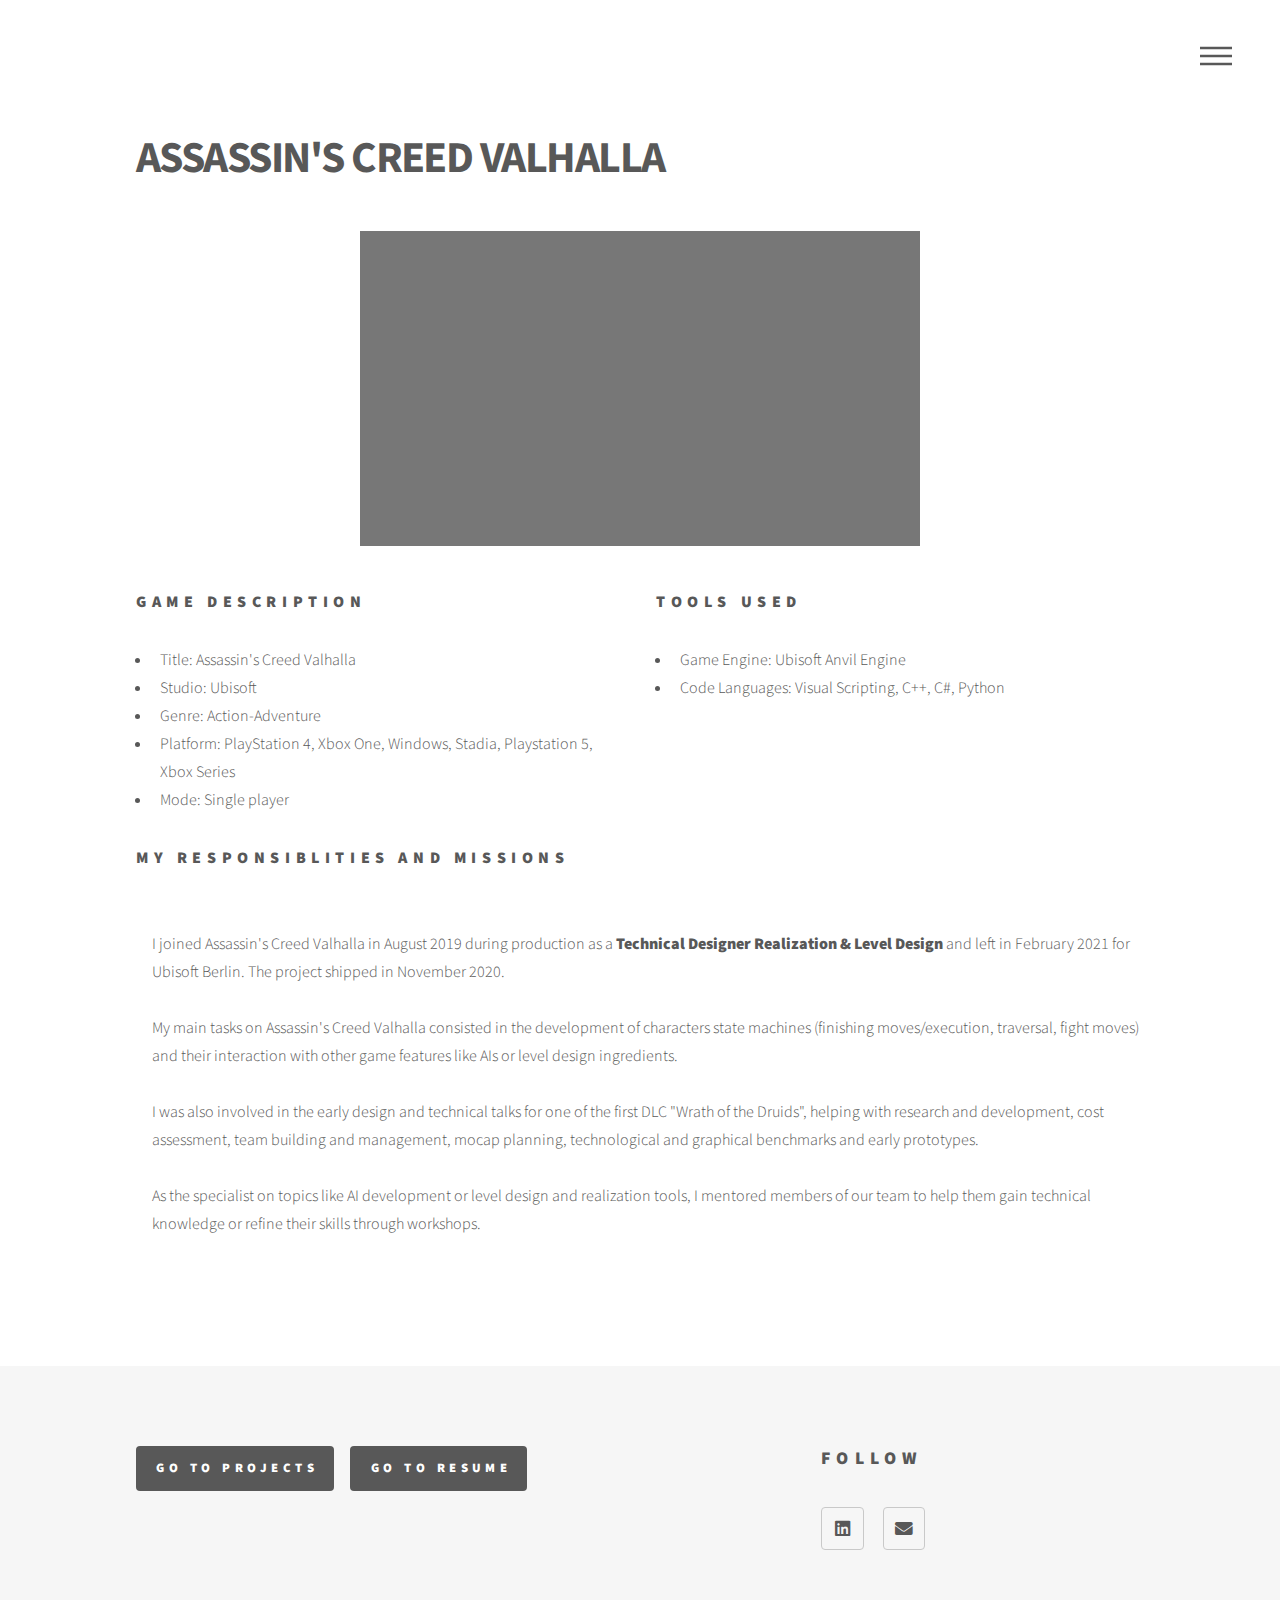
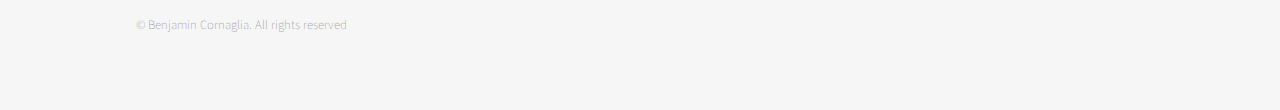
==== commit 186e6b4a: "Update AC.html" ====
--- a/AC.html
+++ b/AC.html
@@ -71,7 +71,7 @@
 									<h3>My responsiblities and missions</h3>
 									<ul>
 										<p> <br>I joined Assassin's Creed Valhalla in August 2019 during production as a <b>Technical Designer Realization & Level Design</b> and left in February 2021 for Ubisoft Berlin. The project shipped in November 2020.</br>
-											<br>My main tasks on Assassin's Creed Valhalla consisted in the development on characters state machines (finishing moves/execution, traversal, fight moves) and their interaction with other game features like AIs or level design ingredients.</br>
+											<br>My main tasks on Assassin's Creed Valhalla consisted in the development of characters state machines (finishing moves/execution, traversal, fight moves) and their interaction with other game features like AIs or level design ingredients.</br>
 											<br>I was also involved in the early design and technical talks for one of the first DLC "Wrath of the Druids", helping with research and development, cost assessment, team building and management, mocap planning, technological and graphical benchmarks and early prototypes.</br>
 											<br>As the specialist on topics like AI development or level design and realization tools, I mentored members of our team to help them gain technical knowledge or refine their skills through workshops.</br>
 										</p>
